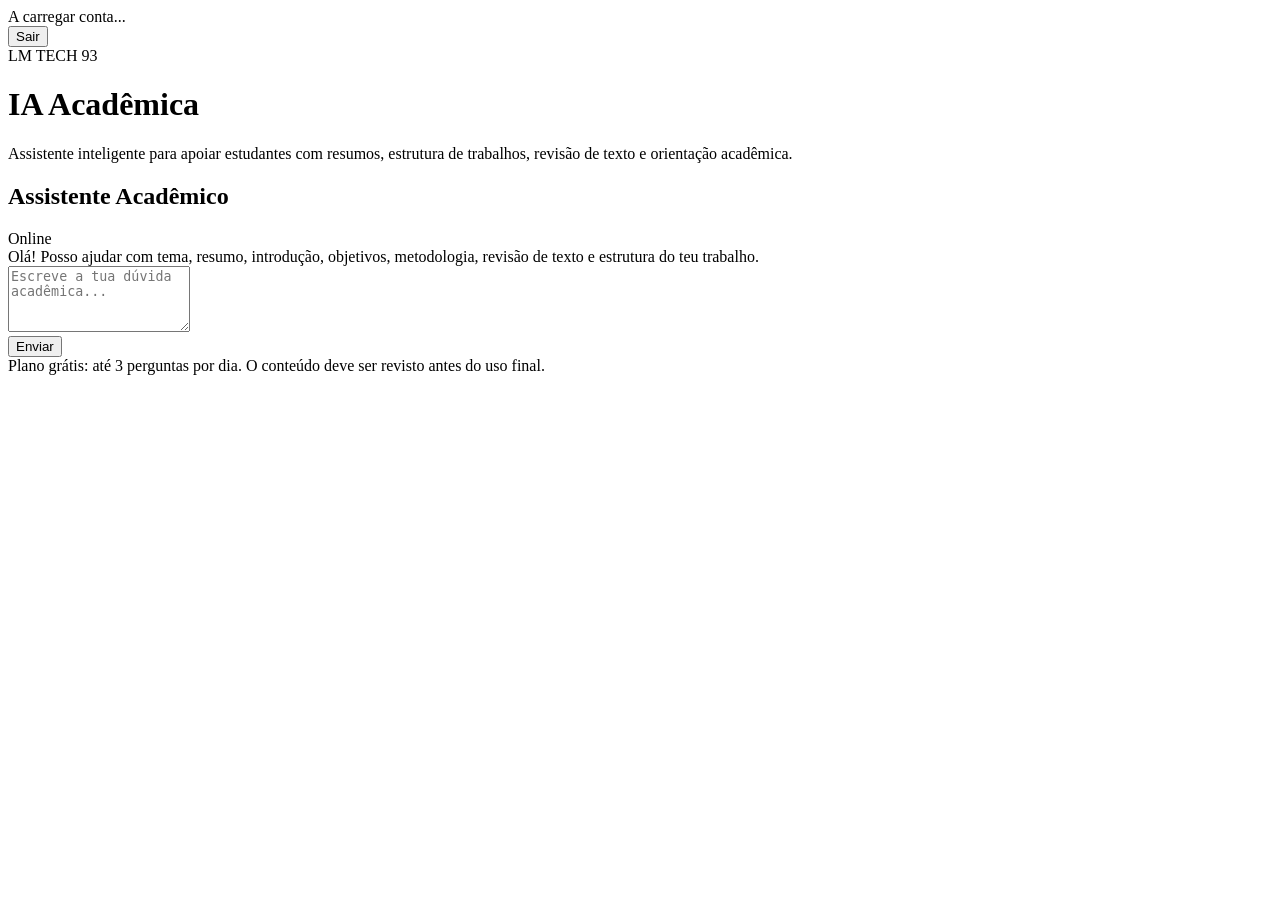
==== public/index.html @ fe93b223 "adicionar logout e sessao automatica" ====
<!DOCTYPE html>
<html lang="pt">
<head>
  <meta charset="UTF-8" />
  <meta name="viewport" content="width=device-width, initial-scale=1.0" />
  <title>IA Acadêmica | LM TECH 93</title>
  <link rel="stylesheet" href="/style.css" />
</head>
<body>

<div class="lm-user-top">
  <div id="lmUserStatus" class="lm-ai-note">A carregar conta...</div>
  <button id="logoutBtn" class="lm-logout-btn" type="button">Sair</button>
</div>

  <div class="lm-ai-page">

    <header class="lm-ai-hero">
      <div class="lm-ai-badge">LM TECH 93</div>
      <h1>IA Acadêmica</h1>
      <p>
        Assistente inteligente para apoiar estudantes com resumos,
        estrutura de trabalhos, revisão de texto e orientação acadêmica.
      </p>
    </header>

    <main class="lm-ai-card">
      <div class="lm-ai-top">
        <h2>Assistente Acadêmico</h2>
        <span class="lm-ai-status">Online</span>
      </div>

      <div id="chatBox" class="lm-chat-box">
        <div class="lm-msg lm-msg-ai">
          Olá! Posso ajudar com tema, resumo, introdução, objetivos,
          metodologia, revisão de texto e estrutura do teu trabalho.
        </div>
      </div>

      <form id="chatForm" class="lm-chat-form">
        <textarea
          id="userInput"
          placeholder="Escreve a tua dúvida acadêmica..."
          rows="4"
        ></textarea>

        <div class="lm-chat-actions">
          <button type="submit">Enviar</button>
        </div>
      </form>

      <div class="lm-ai-note">
        Plano grátis: até 3 perguntas por dia. O conteúdo deve ser revisto antes do uso final.
      </div>
    </main>

  </div>

  <script src="/app.js"></script>
</body>
</html>
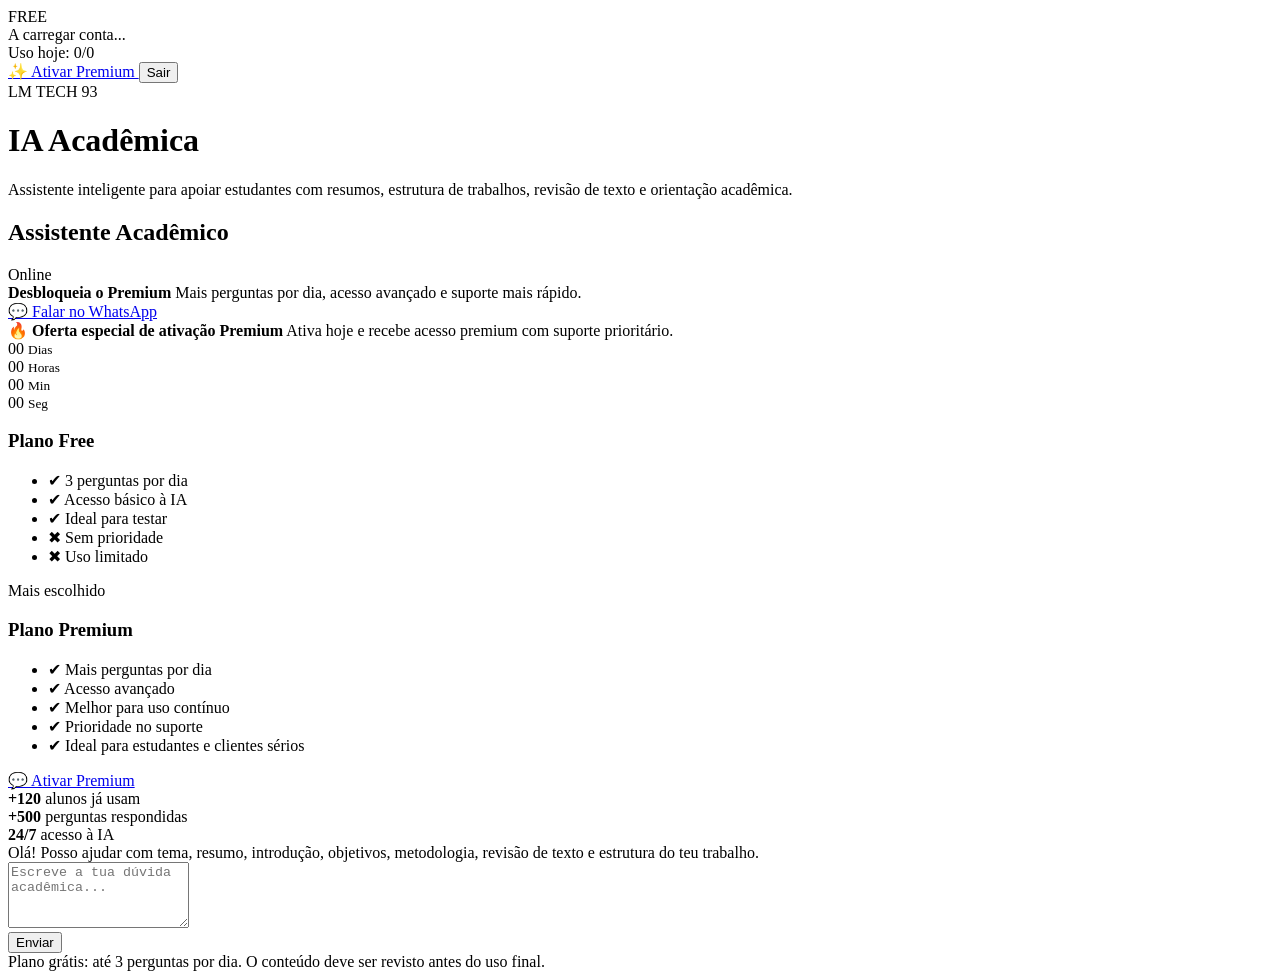
==== commit c771e01a: "adicionar urgencia planos e prova social" ====
--- a/public/index.html
+++ b/public/index.html
@@ -9,9 +9,38 @@
 <body>
 
 <div class="lm-user-top">
-  <div id="lmUserStatus" class="lm-ai-note">A carregar conta...</div>
-  <button id="logoutBtn" class="lm-logout-btn" type="button">Sair</button>
+  <div class="lm-user-status-wrap">
+    <div class="lm-user-line">
+      <span id="lmPlanBadge" class="lm-plan-badge lm-plan-free">FREE</span>
+      <div id="lmUserStatus" class="lm-ai-note">A carregar conta...</div>
+    </div>
+
+    <div class="lm-usage-wrap">
+      <div class="lm-usage-top">
+        <span id="lmUsageText">Uso hoje: 0/0</span>
+        <span id="lmUsageAlert" class="lm-usage-alert"></span>
+      </div>
+
+      <div class="lm-usage-bar">
+        <div id="lmUsageBarFill" class="lm-usage-bar-fill"></div>
+      </div>
+    </div>
+  </div>
+
+  <div class="lm-user-actions">
+    <a
+      id="premiumTopBtn"
+      class="lm-premium-top-btn"
+      href="https://wa.me/258861532479?text=Ol%C3%A1%2C%20quero%20ativar%20o%20plano%20Premium%20da%20IA%20Acad%C3%AAmica%20LM%20TECH%2093.%20Quero%20mais%20perguntas%20por%20dia%20e%20acesso%20avan%C3%A7ado."
+      target="_blank"
+    >
+      ✨ Ativar Premium
+    </a>
+
+    <button id="logoutBtn" class="lm-logout-btn" type="button">Sair</button>
+  </div>
 </div>
+
 
   <div class="lm-ai-page">
 
@@ -29,6 +58,95 @@
         <h2>Assistente Acadêmico</h2>
         <span class="lm-ai-status">Online</span>
       </div>
+
+<div class="lm-premium-banner">
+  <div class="lm-premium-banner-text">
+    <strong>Desbloqueia o Premium</strong>
+    <span>Mais perguntas por dia, acesso avançado e suporte mais rápido.</span>
+  </div>
+
+  <a
+    class="lm-premium-banner-btn"
+    href="https://wa.me/258861532479?text=Ol%C3%A1%2C%20quero%20ativar%20o%20plano%20Premium%20da%20IA%20Acad%C3%AAmica%20LM%20TECH%2093.%20Quero%20mais%20perguntas%20por%20dia%20e%20acesso%20avan%C3%A7ado."
+    target="_blank"
+  >
+    💬 Falar no WhatsApp
+  </a>
+</div>
+
+<div class="lm-offer-box">
+  <div class="lm-offer-text">
+    <strong>🔥 Oferta especial de ativação Premium</strong>
+    <span>Ativa hoje e recebe acesso premium com suporte prioritário.</span>
+  </div>
+
+  <div class="lm-offer-timer" id="lmOfferTimer">
+    <div class="lm-time-card">
+      <span id="lmDays">00</span>
+      <small>Dias</small>
+    </div>
+    <div class="lm-time-card">
+      <span id="lmHours">00</span>
+      <small>Horas</small>
+    </div>
+    <div class="lm-time-card">
+      <span id="lmMinutes">00</span>
+      <small>Min</small>
+    </div>
+    <div class="lm-time-card">
+      <span id="lmSeconds">00</span>
+      <small>Seg</small>
+    </div>
+  </div>
+</div>
+
+<div class="lm-plans-compare">
+  <div class="lm-plan-card lm-plan-card-free">
+    <h3>Plano Free</h3>
+    <ul>
+      <li>✔ 3 perguntas por dia</li>
+      <li>✔ Acesso básico à IA</li>
+      <li>✔ Ideal para testar</li>
+      <li>✖ Sem prioridade</li>
+      <li>✖ Uso limitado</li>
+    </ul>
+  </div>
+
+  <div class="lm-plan-card lm-plan-card-premium">
+    <div class="lm-plan-tag">Mais escolhido</div>
+    <h3>Plano Premium</h3>
+    <ul>
+      <li>✔ Mais perguntas por dia</li>
+      <li>✔ Acesso avançado</li>
+      <li>✔ Melhor para uso contínuo</li>
+      <li>✔ Prioridade no suporte</li>
+      <li>✔ Ideal para estudantes e clientes sérios</li>
+    </ul>
+
+    <a
+      class="lm-plan-cta"
+      href="https://wa.me/258861532479?text=Ol%C3%A1%2C%20quero%20ativar%20o%20plano%20Premium%20da%20IA%20Acad%C3%AAmica%20LM%20TECH%2093.%20Quero%20mais%20perguntas%20por%20dia%20e%20acesso%20avan%C3%A7ado."
+      target="_blank"
+    >
+      💬 Ativar Premium
+    </a>
+  </div>
+</div>
+
+<div class="lm-social-proof">
+  <div class="lm-proof-item">
+    <strong>+120</strong>
+    <span>alunos já usam</span>
+  </div>
+  <div class="lm-proof-item">
+    <strong>+500</strong>
+    <span>perguntas respondidas</span>
+  </div>
+  <div class="lm-proof-item">
+    <strong>24/7</strong>
+    <span>acesso à IA</span>
+  </div>
+</div>
 
       <div id="chatBox" class="lm-chat-box">
         <div class="lm-msg lm-msg-ai">
@@ -56,6 +174,6 @@
 
   </div>
 
-  <script src="/app.js"></script>
+ <script src="/app.js" defer></script>
 </body>
 </html>
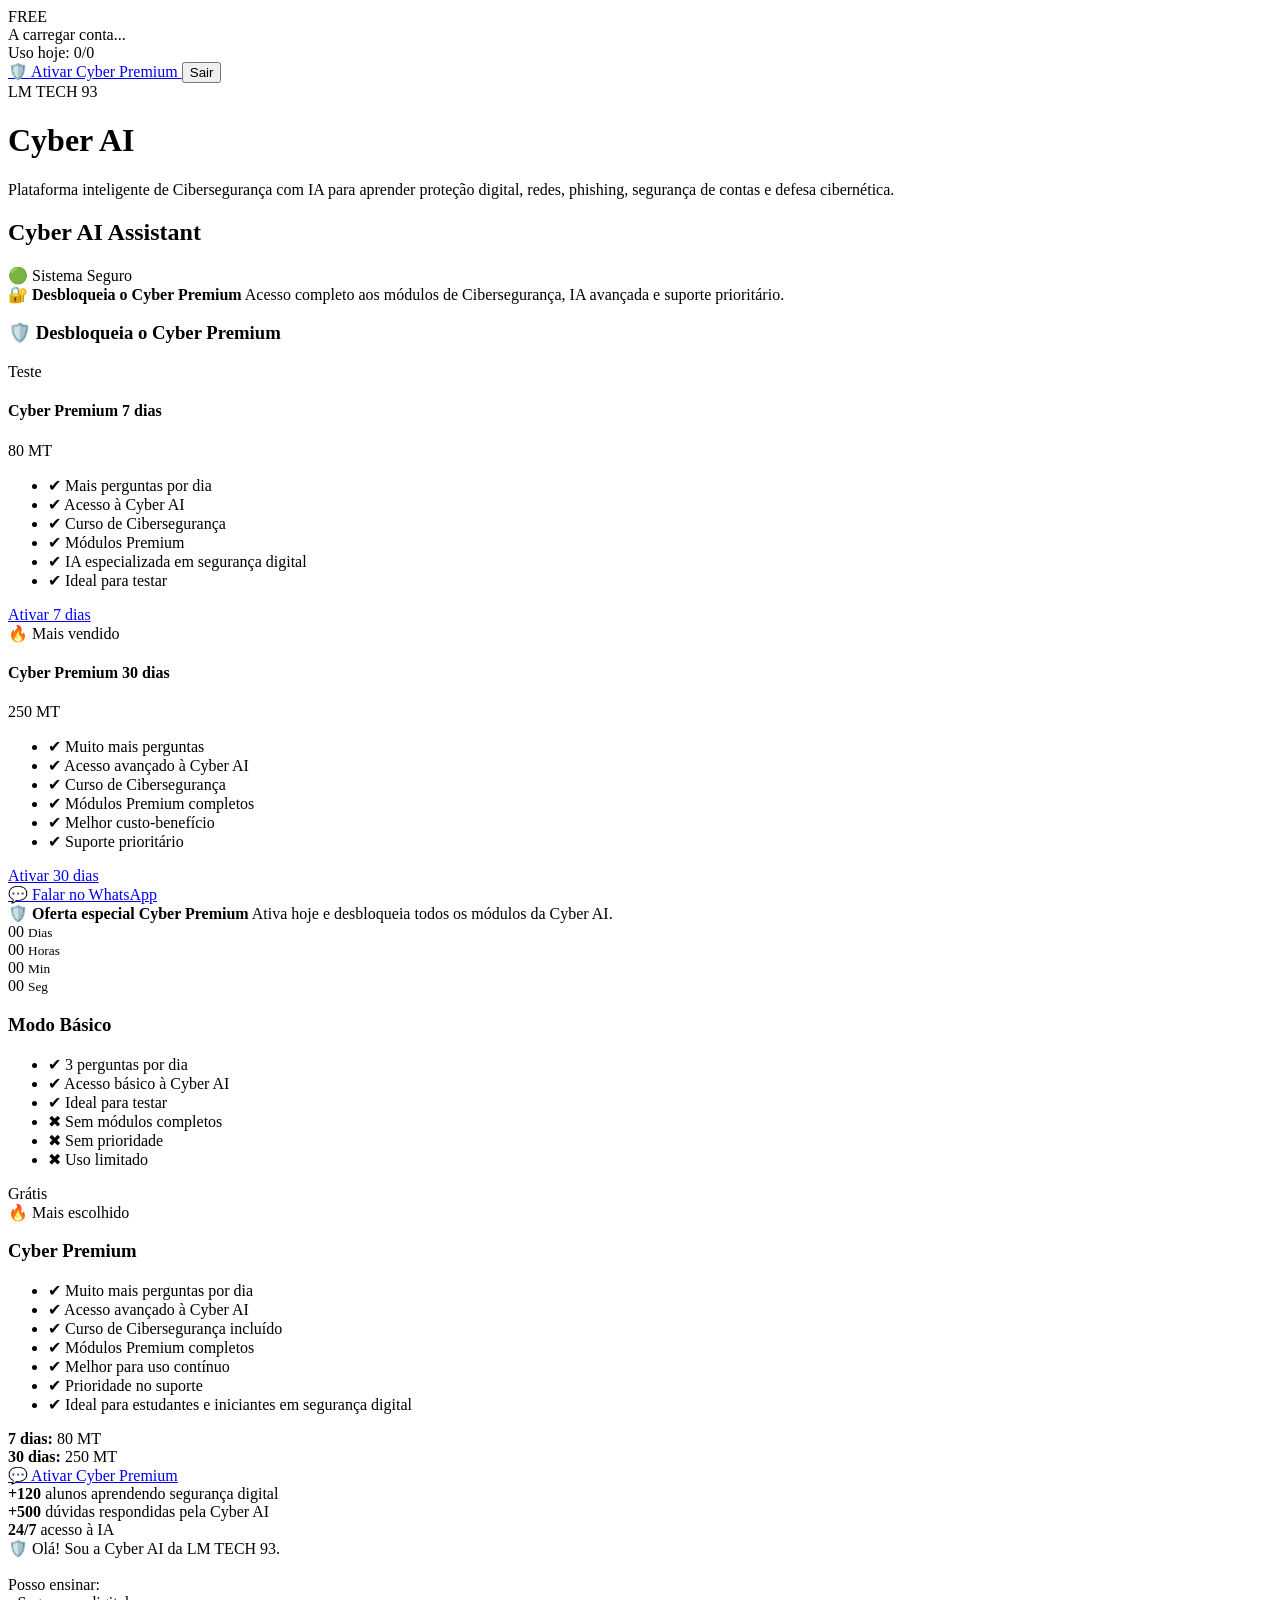
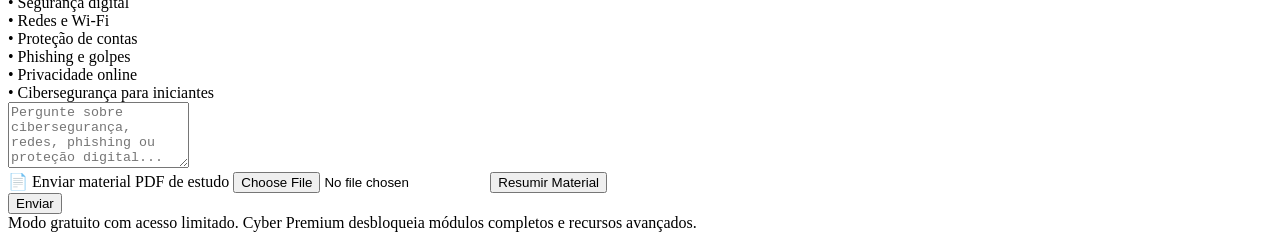
==== commit 081bf104: "Painel administrativo Cyber AI com gestão premium" ====
--- a/public/index.html
+++ b/public/index.html
@@ -3,7 +3,7 @@
 <head>
   <meta charset="UTF-8" />
   <meta name="viewport" content="width=device-width, initial-scale=1.0" />
-  <title>IA Acadêmica | LM TECH 93</title>
+  <title>Cyber AI | LM TECH 93</title>
   <link rel="stylesheet" href="/style.css" />
 </head>
 <body>
@@ -31,149 +31,217 @@
     <a
       id="premiumTopBtn"
       class="lm-premium-top-btn"
-      href="https://wa.me/258861532479?text=Ol%C3%A1%2C%20quero%20ativar%20o%20plano%20Premium%20da%20IA%20Acad%C3%AAmica%20LM%20TECH%2093.%20Quero%20mais%20perguntas%20por%20dia%20e%20acesso%20avan%C3%A7ado."
+      href="https://wa.me/258861532479?text=Ol%C3%A1%2C%20quero%20ativar%20o%20Cyber%20Premium%20da%20Cyber%20AI%20LM%20TECH%2093."
       target="_blank"
     >
-      ✨ Ativar Premium
+      🛡️ Ativar Cyber Premium
     </a>
 
     <button id="logoutBtn" class="lm-logout-btn" type="button">Sair</button>
   </div>
 </div>
 
-
-  <div class="lm-ai-page">
-
-    <header class="lm-ai-hero">
-      <div class="lm-ai-badge">LM TECH 93</div>
-      <h1>IA Acadêmica</h1>
-      <p>
-        Assistente inteligente para apoiar estudantes com resumos,
-        estrutura de trabalhos, revisão de texto e orientação acadêmica.
-      </p>
-    </header>
-
-    <main class="lm-ai-card">
-      <div class="lm-ai-top">
-        <h2>Assistente Acadêmico</h2>
-        <span class="lm-ai-status">Online</span>
-      </div>
-
-<div class="lm-premium-banner">
-  <div class="lm-premium-banner-text">
-    <strong>Desbloqueia o Premium</strong>
-    <span>Mais perguntas por dia, acesso avançado e suporte mais rápido.</span>
-  </div>
-
-  <a
-    class="lm-premium-banner-btn"
-    href="https://wa.me/258861532479?text=Ol%C3%A1%2C%20quero%20ativar%20o%20plano%20Premium%20da%20IA%20Acad%C3%AAmica%20LM%20TECH%2093.%20Quero%20mais%20perguntas%20por%20dia%20e%20acesso%20avan%C3%A7ado."
-    target="_blank"
-  >
-    💬 Falar no WhatsApp
-  </a>
+<div class="lm-ai-page">
+
+  <header class="lm-ai-hero">
+    <div class="lm-ai-badge">LM TECH 93</div>
+    <h1>Cyber AI</h1>
+    <p>
+      Plataforma inteligente de Cibersegurança com IA para aprender
+      proteção digital, redes, phishing, segurança de contas e defesa cibernética.
+    </p>
+  </header>
+
+  <main class="lm-ai-card">
+    <div class="lm-ai-top">
+      <h2>Cyber AI Assistant</h2>
+      <span class="lm-ai-status">🟢 Sistema Seguro</span>
+    </div>
+
+    <div class="lm-premium-banner">
+      <div class="lm-premium-banner-text">
+        <strong>🔐 Desbloqueia o Cyber Premium</strong>
+        <span>Acesso completo aos módulos de Cibersegurança, IA avançada e suporte prioritário.</span>
+      </div>
+
+      <div class="lm-pricing-box">
+        <h3>🛡️ Desbloqueia o Cyber Premium</h3>
+
+        <div class="lm-pricing-grid">
+
+          <div class="lm-price-card">
+            <span class="lm-price-label">Teste</span>
+            <h4>Cyber Premium 7 dias</h4>
+            <div class="lm-price">80 MT</div>
+
+            <ul>
+              <li>✔ Mais perguntas por dia</li>
+              <li>✔ Acesso à Cyber AI</li>
+              <li>✔ Curso de Cibersegurança</li>
+              <li>✔ Módulos Premium</li>
+              <li>✔ IA especializada em segurança digital</li>
+              <li>✔ Ideal para testar</li>
+            </ul>
+
+            <a href="https://wa.me/258861532479?text=Ol%C3%A1%2C%20quero%20ativar%20o%20Cyber%20Premium%20de%207%20dias%20(80MT)%20da%20Cyber%20AI%20LM%20TECH%2093." target="_blank">
+              Ativar 7 dias
+            </a>
+          </div>
+
+          <div class="lm-price-card featured">
+            <span class="lm-price-best">🔥 Mais vendido</span>
+            <h4>Cyber Premium 30 dias</h4>
+            <div class="lm-price">250 MT</div>
+
+            <ul>
+              <li>✔ Muito mais perguntas</li>
+              <li>✔ Acesso avançado à Cyber AI</li>
+              <li>✔ Curso de Cibersegurança</li>
+              <li>✔ Módulos Premium completos</li>
+              <li>✔ Melhor custo-benefício</li>
+              <li>✔ Suporte prioritário</li>
+            </ul>
+
+            <a href="https://wa.me/258861532479?text=Ol%C3%A1%2C%20quero%20ativar%20o%20Cyber%20Premium%20de%2030%20dias%20(250MT)%20da%20Cyber%20AI%20LM%20TECH%2093." target="_blank">
+              Ativar 30 dias
+            </a>
+          </div>
+
+        </div>
+      </div>
+
+      <a
+        class="lm-premium-banner-btn"
+        href="https://wa.me/258861532479?text=Ol%C3%A1%2C%20quero%20ativar%20o%20Cyber%20Premium%20da%20Cyber%20AI%20LM%20TECH%2093."
+        target="_blank"
+      >
+        💬 Falar no WhatsApp
+      </a>
+    </div>
+
+    <div class="lm-offer-box">
+      <div class="lm-offer-text">
+        <strong>🛡️ Oferta especial Cyber Premium</strong>
+        <span>Ativa hoje e desbloqueia todos os módulos da Cyber AI.</span>
+      </div>
+
+      <div class="lm-offer-timer" id="lmOfferTimer">
+        <div class="lm-time-card">
+          <span id="lmDays">00</span>
+          <small>Dias</small>
+        </div>
+        <div class="lm-time-card">
+          <span id="lmHours">00</span>
+          <small>Horas</small>
+        </div>
+        <div class="lm-time-card">
+          <span id="lmMinutes">00</span>
+          <small>Min</small>
+        </div>
+        <div class="lm-time-card">
+          <span id="lmSeconds">00</span>
+          <small>Seg</small>
+        </div>
+      </div>
+    </div>
+
+    <div class="lm-plans-compare">
+
+      <div class="lm-plan-card lm-plan-card-free">
+        <h3>Modo Básico</h3>
+
+        <ul>
+          <li>✔ 3 perguntas por dia</li>
+          <li>✔ Acesso básico à Cyber AI</li>
+          <li>✔ Ideal para testar</li>
+          <li>✖ Sem módulos completos</li>
+          <li>✖ Sem prioridade</li>
+          <li>✖ Uso limitado</li>
+        </ul>
+
+        <div class="lm-plan-price">Grátis</div>
+      </div>
+
+      <div class="lm-plan-card lm-plan-card-premium">
+        <div class="lm-plan-tag">🔥 Mais escolhido</div>
+
+        <h3>Cyber Premium</h3>
+
+        <ul>
+          <li>✔ Muito mais perguntas por dia</li>
+          <li>✔ Acesso avançado à Cyber AI</li>
+          <li>✔ Curso de Cibersegurança incluído</li>
+          <li>✔ Módulos Premium completos</li>
+          <li>✔ Melhor para uso contínuo</li>
+          <li>✔ Prioridade no suporte</li>
+          <li>✔ Ideal para estudantes e iniciantes em segurança digital</li>
+        </ul>
+
+        <div class="lm-plan-prices">
+          <div><strong>7 dias:</strong> 80 MT</div>
+          <div><strong>30 dias:</strong> 250 MT</div>
+        </div>
+
+        <a href="https://wa.me/258861532479?text=Ol%C3%A1%2C%20quero%20ativar%20o%20Cyber%20Premium%20da%20Cyber%20AI%20LM%20TECH%2093." target="_blank" class="lm-plan-cta">
+          💬 Ativar Cyber Premium
+        </a>
+      </div>
+
+    </div>
+
+    <div class="lm-social-proof">
+      <div class="lm-proof-item">
+        <strong>+120</strong>
+        <span>alunos aprendendo segurança digital</span>
+      </div>
+      <div class="lm-proof-item">
+        <strong>+500</strong>
+        <span>dúvidas respondidas pela Cyber AI</span>
+      </div>
+      <div class="lm-proof-item">
+        <strong>24/7</strong>
+        <span>acesso à IA</span>
+      </div>
+    </div>
+
+    <div id="chatBox" class="lm-chat-box">
+      <div class="lm-msg lm-msg-ai">
+        🛡️ Olá! Sou a Cyber AI da LM TECH 93.<br><br>
+        Posso ensinar:<br>
+        • Segurança digital<br>
+        • Redes e Wi-Fi<br>
+        • Proteção de contas<br>
+        • Phishing e golpes<br>
+        • Privacidade online<br>
+        • Cibersegurança para iniciantes
+      </div>
+    </div>
+
+    <form id="chatForm" class="lm-chat-form">
+      <textarea
+        id="userInput"
+        placeholder="Pergunte sobre cibersegurança, redes, phishing ou proteção digital..."
+        rows="4"
+      ></textarea>
+
+      <div class="lm-pdf-upload">
+        <label for="pdfInput" class="lm-pdf-label">📄 Enviar material PDF de estudo</label>
+        <input id="pdfInput" type="file" accept="application/pdf" />
+        <button id="pdfSummaryBtn" type="button" class="lm-pdf-btn">Resumir Material</button>
+      </div>
+
+      <div class="lm-chat-actions">
+        <button type="submit">Enviar</button>
+      </div>
+    </form>
+
+    <div class="lm-ai-note">
+      Modo gratuito com acesso limitado. Cyber Premium desbloqueia módulos completos e recursos avançados.
+    </div>
+  </main>
+
 </div>
 
-<div class="lm-offer-box">
-  <div class="lm-offer-text">
-    <strong>🔥 Oferta especial de ativação Premium</strong>
-    <span>Ativa hoje e recebe acesso premium com suporte prioritário.</span>
-  </div>
-
-  <div class="lm-offer-timer" id="lmOfferTimer">
-    <div class="lm-time-card">
-      <span id="lmDays">00</span>
-      <small>Dias</small>
-    </div>
-    <div class="lm-time-card">
-      <span id="lmHours">00</span>
-      <small>Horas</small>
-    </div>
-    <div class="lm-time-card">
-      <span id="lmMinutes">00</span>
-      <small>Min</small>
-    </div>
-    <div class="lm-time-card">
-      <span id="lmSeconds">00</span>
-      <small>Seg</small>
-    </div>
-  </div>
-</div>
-
-<div class="lm-plans-compare">
-  <div class="lm-plan-card lm-plan-card-free">
-    <h3>Plano Free</h3>
-    <ul>
-      <li>✔ 3 perguntas por dia</li>
-      <li>✔ Acesso básico à IA</li>
-      <li>✔ Ideal para testar</li>
-      <li>✖ Sem prioridade</li>
-      <li>✖ Uso limitado</li>
-    </ul>
-  </div>
-
-  <div class="lm-plan-card lm-plan-card-premium">
-    <div class="lm-plan-tag">Mais escolhido</div>
-    <h3>Plano Premium</h3>
-    <ul>
-      <li>✔ Mais perguntas por dia</li>
-      <li>✔ Acesso avançado</li>
-      <li>✔ Melhor para uso contínuo</li>
-      <li>✔ Prioridade no suporte</li>
-      <li>✔ Ideal para estudantes e clientes sérios</li>
-    </ul>
-
-    <a
-      class="lm-plan-cta"
-      href="https://wa.me/258861532479?text=Ol%C3%A1%2C%20quero%20ativar%20o%20plano%20Premium%20da%20IA%20Acad%C3%AAmica%20LM%20TECH%2093.%20Quero%20mais%20perguntas%20por%20dia%20e%20acesso%20avan%C3%A7ado."
-      target="_blank"
-    >
-      💬 Ativar Premium
-    </a>
-  </div>
-</div>
-
-<div class="lm-social-proof">
-  <div class="lm-proof-item">
-    <strong>+120</strong>
-    <span>alunos já usam</span>
-  </div>
-  <div class="lm-proof-item">
-    <strong>+500</strong>
-    <span>perguntas respondidas</span>
-  </div>
-  <div class="lm-proof-item">
-    <strong>24/7</strong>
-    <span>acesso à IA</span>
-  </div>
-</div>
-
-      <div id="chatBox" class="lm-chat-box">
-        <div class="lm-msg lm-msg-ai">
-          Olá! Posso ajudar com tema, resumo, introdução, objetivos,
-          metodologia, revisão de texto e estrutura do teu trabalho.
-        </div>
-      </div>
-
-      <form id="chatForm" class="lm-chat-form">
-        <textarea
-          id="userInput"
-          placeholder="Escreve a tua dúvida acadêmica..."
-          rows="4"
-        ></textarea>
-
-        <div class="lm-chat-actions">
-          <button type="submit">Enviar</button>
-        </div>
-      </form>
-
-      <div class="lm-ai-note">
-        Plano grátis: até 3 perguntas por dia. O conteúdo deve ser revisto antes do uso final.
-      </div>
-    </main>
-
-  </div>
-
- <script src="/app.js" defer></script>
+<script src="/app.js" defer></script>
 </body>
 </html>
